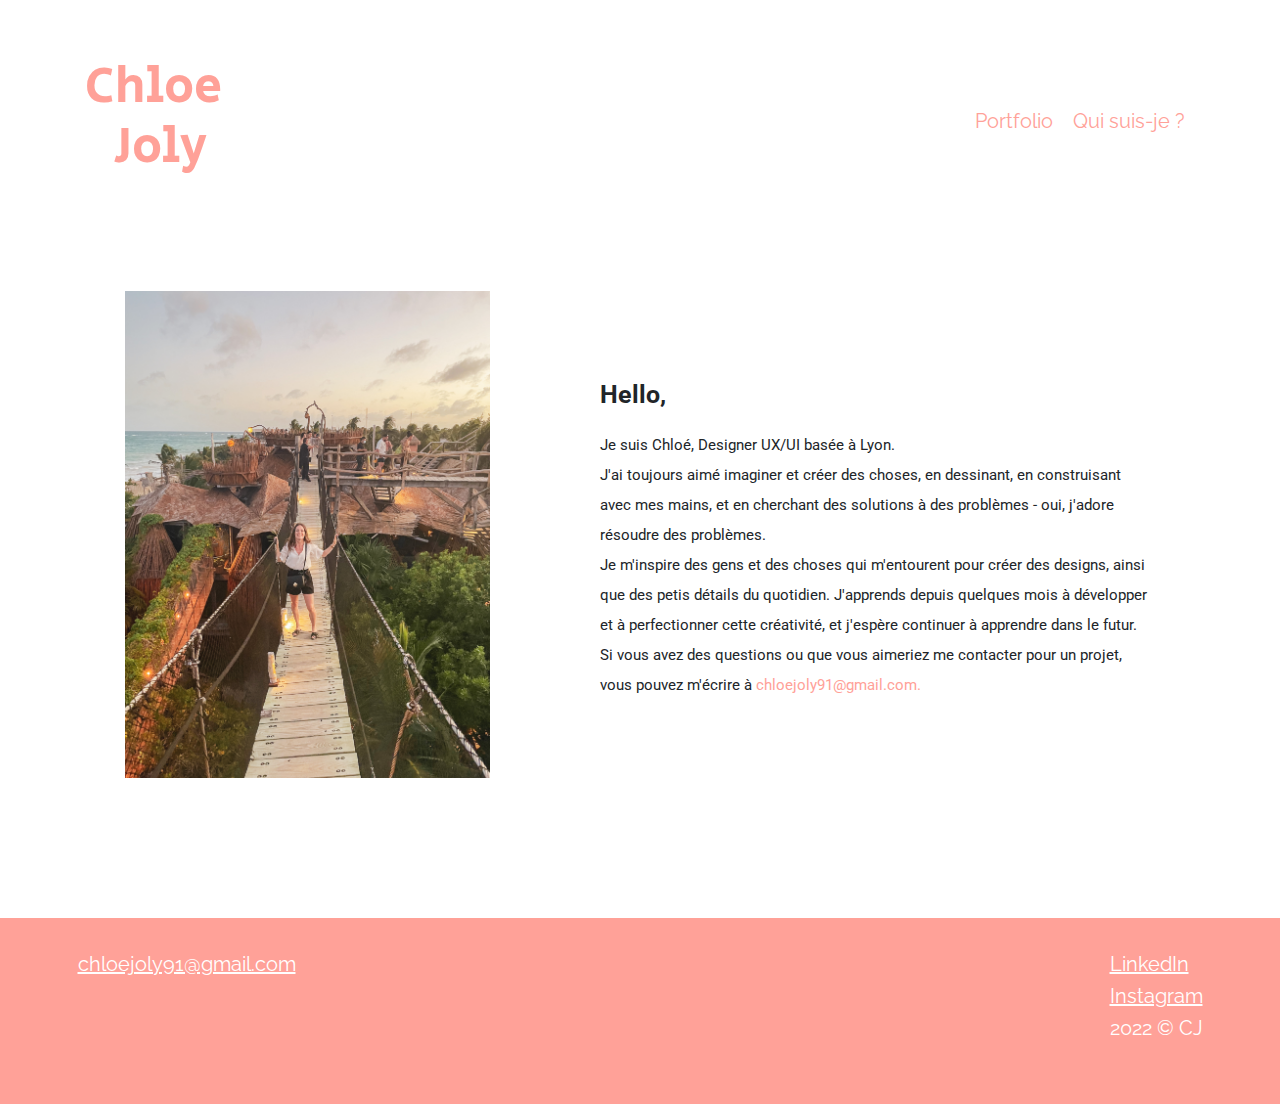
==== apropos.html @ e597cf81 "Add files via upload" ====
<!DOCTYPE html>
<html>

    <head>
        <meta charset="utf-8" />
        <title>A propos</title>
        <link rel="stylesheet" href="bootstrap.css" />
        <link rel="stylesheet" href="base.css" />
        <link rel="stylesheet" href="style.css" />
        <!-- JavaScript Bundle with Popper -->
        <script src="https://cdn.jsdelivr.net/npm/bootstrap@5.2.0-beta1/dist/js/bootstrap.bundle.min.js" integrity="sha384-pprn3073KE6tl6bjs2QrFaJGz5/SUsLqktiwsUTF55Jfv3qYSDhgCecCxMW52nD2" crossorigin="anonymous"></script>
		<link rel="preconnect" href="https://fonts.googleapis.com">
	<link rel="preconnect" href="https://fonts.gstatic.com" crossorigin>
	<link href="https://fonts.googleapis.com/css2?family=Roboto&display=swap" rel="stylesheet">
	<link href="https://fonts.googleapis.com/css2?family=Edu+NSW+ACT+Foundation:wght@600&display=swap" rel="stylesheet">
	<link href="https://fonts.googleapis.com/css2?family=Raleway:wght@200&display=swap" rel="stylesheet">	
	<link href="https://fonts.googleapis.com/css2?family=Secular+One&display=swap" rel="stylesheet">
	</head>

<body>
    <header>
		<section class="container ">
            <nav class="fs-2 navbar navbar-expand-lg">
                <div class="container-fluid">
                    <a class="navbar-brand" href="index.html"><h1 >Chloe<br/>
                        <span class="nom"> Joly </span></h1></a>
                        <button class="navbar-toggler" type="button" data-bs-toggle="collapse" data-bs-target="#navbarSupportedContent" aria-controls="navbarSupportedContent" aria-expanded="false" aria-label="Toggle navigation">
                        <span class="navbar-toggler-icon"></span>
                         </button>
                    <div class="collapse navbar-collapse" id="navbarSupportedContent">
                        <ul class="navbar-nav ms-auto mb-2 mb-lg-0">
                            <li class="nav-item">
                                <a class="nav-link" aria-current="page" href="index.html">Portfolio</a>
                            </li>
                            <li class="nav-item">
                                <a class="nav-link active" href="apropos.html">Qui suis-je ?</a>
                            </li>
                        </ul>
                    </div>
                </div>
              </nav>
			<nav>
		<section>
		</header>

	<main class="container">
		<section class="page1 row justify-content-center align-items-center pb-5">
				<div class="col-10 col-lg-4">
                    <img class="img-fluid m-auto mb-3" src="photo.jpg" alt="photo portrait chloe joly">
                </div>
				<div class="col-8 col-lg-6 offset-lg-1 text-lg-start text-center align-self-center">
                    <h2 class="hello">Hello,</h2>
					<p class="fs-4 lh-lg">Je suis Chloé, Designer UX/UI basée à Lyon. <br/>
                    J'ai toujours aimé imaginer et créer des choses, en dessinant, en construisant avec mes mains, et en cherchant des solutions à des problèmes - oui, j'adore résoudre des problèmes. <br/>
                    Je m'inspire des gens et des choses qui m'entourent pour créer des designs, ainsi que des petis détails du quotidien. J'apprends depuis quelques mois à développer et à perfectionner cette créativité, et j'espère continuer à apprendre dans le futur.<br/>
                    Si vous avez des questions ou que vous aimeriez me contacter pour un projet, vous pouvez m'écrire à <a class="mailrose" href="mailto:chloejoly91@gmail.com.">chloejoly91@gmail.com.</a>
                    </p>
				</div>
		</section>
	</main>

    <footer>
		<section class="container">
			<a class="mail" href="mailto:chloejoly91@gmail.com">chloejoly91@gmail.com</a>
			<p><a target="_blank" class="lk" href="https://www.linkedin.com/in/chloe-joly-13216418b/">LinkedIn</a><br/>
				<a target="_blank" class="insta" href="https://www.instagram.com/chloejlly/">Instagram</a> <br/>
				2022 © CJ</p>
		</section>
	</footer>
</body>

</html>
---- base.css ----
* {
  box-sizing: border-box;
  outline: none;
  text-decoration: none;
  /* transition: all .2s ease 0s; */
  /* Visualisation des éléments */
  /*border: 1px dotted rgba(0,0,0,0.3);*/
}

*:hover {
  transition: all 0.2s ease 0s;
}

html {
  font-size: 62.5%;
}

body {
  margin: 0;
  padding: 0;
  font-size: 1.6rem;
  line-height: 1.6;
}

a,
a:hover,
a:visited,
a:active {
  text-decoration: none;
  color: inherit;
}

ul {
  list-style: none;
  padding-left: 0;
}
---- style.css ----
/******** CLASSES GLOBALES ********/

header nav, footer {
    font-family: 'Raleway', sans-serif;
}

body {
    font-family: 'Roboto', sans-serif;
}

.ligne {
	display: flex;
	flex-direction: row;
	justify-content: center;
	align-items: flex-start;
}


/******** HEADER ********/
header{
	background-size: cover;
	background-position: center;
	padding-top: 40px;
	padding-bottom: 40px;
	margin-top: 10px;
}
.nav-link {
	color: #ffa198;
	margin: 5px;
}

.navbar-nav .nav-link.active {
	color: #ffa198;
}

.navbar-nav {
	align-items: flex-end;
	color: #ffa198;
}

header h1 {
	color: #ffa198;
    font-family:'Secular One', sans-serif;
	font-size: 50px;
}

.nom {
	margin-left: 30px;
}

/******** MAIN ********/

/******** Porfolio ********/

main section article{
	margin: 20px;
	padding: 20px;
}

.portfolio {
	margin-top: 20px;
	margin-bottom: 120px;
}

.blocs {
	align-items: center;
	justify-content: center;
}

.text-center {
	padding-top: 10px;
}

.projets {
	height: 200px;
	width: 300px;
}

/******** Formulaire de contact ********/
.contact {
	width: 700px;
	text-align: center;
	margin-top: 50px;
	margin-bottom: 50px;
}

.contact h2 {
	margin-bottom: 30px;
	font-size: 25px;
}

.blocnom, .blocmail, .blocsujet {
	color: #59595b;
	min-height: 20px;
	min-width: 700px;
	background-color:#f1f1f1;
}

.blocmsg {
	color: #59595b;
	min-height: 300px;
	min-width: 700px;
	background-color:#f1f1f1;
}

.bloc {
	border:#59595b;
}

.formulaire {
	display: flex;
	flex-direction: column;
	align-items: center;
	justify-content: center;
}

.boutonform {
	background-color: #ffa198;
	border : 1px solid #ffa198;
	margin-top: 10px;
	padding : 10px;
	border-radius: 20px;
	text-decoration: none;
	color: white;
	min-height: 20px;
	min-width: 100px;
	margin-bottom: 50px;
}

/******** Qui suis-je ********/
.hello {
	font-size: 25px;
	margin-bottom: 20px;
	font-weight: bold;
}

.portrait {
	width: 400px;
}

.mail, .lk, .insta, .link {
	color: white;
	text-decoration: underline;
}

.mailrose {
	color: #ffa198;
}

/******** Page 1 ********/

.page1 {
	margin-top: 60px;
	margin-bottom: 100px;
}

/******** Page 2 ********/

.page2 {
	margin-top: 60px;
	margin-bottom: 100px;
}

/******** Page 3 ********/

.page3 {
	margin-top: 60px;
	margin-bottom: 100px;
}

/******** Page 4 ********/

.page4 {
	margin-top: 60px;
	margin-bottom: 100px;
}

/******** Page 5 ********/

.broderies {
	max-height: 800px;
}

.page5 {
	margin-top: 60px;
	margin-bottom: 100px;
}

/******** Page 6 ********/

/******** FOOTER ********/

footer{
	font-size: 20px;
	background-color: #ffa198;
	color: white;
	background-size: cover;
	background-position: center;
	padding-top: 30px;
	padding-bottom: 50px;
	margin-top: 20px;
}

footer section {
	display: flex;
	justify-content: space-between;
}

.rs {
	display: inline-block;
}


/******** MEDIA QUERIES ********/
/* css qui s'appliquera de 0px à 767px = MOBILE */
@media (max-width: 767px) {
header nav ul {
	display: none;
}

header nav #burger {
	display: inline-block;
	width: 40px;
	height: 3px;
	background-color: #2845CC;
	position: relative;
}

header nav #burger::before {
	content: "";
	width: 40px;
	height: 3px;
	background-color: #2845CC;
	position: absolute;
	top:-10px;
	left: 0;
}

header nav #burger::after {
	content: "";
	width: 40px;
	height: 3px;
	background-color: #2845CC;
	position: absolute;
	top:10px;
	left: 0;
}

.contact {
	width: 400px;
	text-align: center;
	margin-top: 50px;
	margin-bottom: 50px;
}

.contact h2 {
	width: 400px;
	margin-bottom: 30px;
	font-size: 25px;
}

.blocnom, .blocmail, .blocsujet {
	color: #59595b;
	min-height: 20px;
	min-width: 400px;
	background-color:#f1f1f1;
}

.blocmsg {
	color: #59595b;
	min-height: 200px;
	min-width: 400px;
	background-color:#f1f1f1;
}

.bloc {
	border:#59595b;
}

.formulaire {
	display: flex;
	flex-direction: column;
	align-items: center;
	justify-content: center;
}

.boutonform {
	background-color: #2845CC;
	border : 1px solid #2845CC;
	margin-top: 10px;
	padding : 10px;
	border-radius: 20px;
	text-decoration: none;
	color: white;
	min-height: 20px;
	min-width: 100px;
	margin-bottom: 50px;
}
}




/******* ANIMATION *********/

.box{
    font-family: 'Merriweather Sans', sans-serif;
    overflow: hidden;
    position: relative;
    z-index: 1;
    transition: all .5s;
}
.box:hover{ box-shadow: 3px 3px 5px #999; }
.box:before,
.box:after{
    content: "";
    background: radial-gradient(circle at 23% 70%,rgba(255,255,255,0.8),#fff 30%);
    width: 150%;
    height: 150%;
    opacity: 0;
    transform: rotate(45deg);
    position: absolute;
    top:-10.5%;
    right:-150%;
    z-index: 1;
    transition: all 0.35s ease;
}
.box:after{
    background: rgba(255,255,255,0.5);
    width: 65%;
    height: 65%;
    right: auto;
    left: -20%;
    top: -65%;
}
.box:hover:before{
    opacity: 1;
    right: -85%;
}
.box:hover:after{
    opacity: 1;
    top: -42%;
}
.box img{
    width: 100%;
    height: auto;
    transition: all 0.5s ease;
}
.box:hover img{ transform: scale(1.2); }
.box .box-content{
    text-align: right;
    transform: translateY(-50%);
    position: absolute;
    top: 50%;
    right: -100%;
    z-index: 2;
    transition: all .5s;
}
.box:hover .box-content{ right: 5%; }
.box .title{
    color: #1e272e;
    font-size: 23px;
    font-weight: 700;
    text-transform: uppercase;
    margin: 0 0 3px 0;
}
.box .post{
    font-size: 16px;
    text-transform: capitalize;
    margin: 0 0 10px;
    display: block;
}
.box .icon{
    padding: 0;
    margin: 0;
    list-style: none;
}
.box .icon li{
    display: inline-block;
    margin: 0 4px;
}
.box .icon li a{
    color: #fff;
    background-color: #1e272e;
    font-size: 18px;
    text-align: center;
    line-height: 35px;
    height: 35px;
    width: 35px;
    border-radius: 50%;
    display: block;
    transition: all 0.3s;
}
.box .icon li  a:hover{
    color: #1e272e;
    background-color: #fff;
    border-radius: 10%;
    box-shadow: 0 0 5px #1e272e inset;
}
@media only screen and (max-width:990px){
    .box { margin: 0 0 30px; }
}
@media only screen and (max-width:479px){
    .box .title{ font-size: 20px; }
}
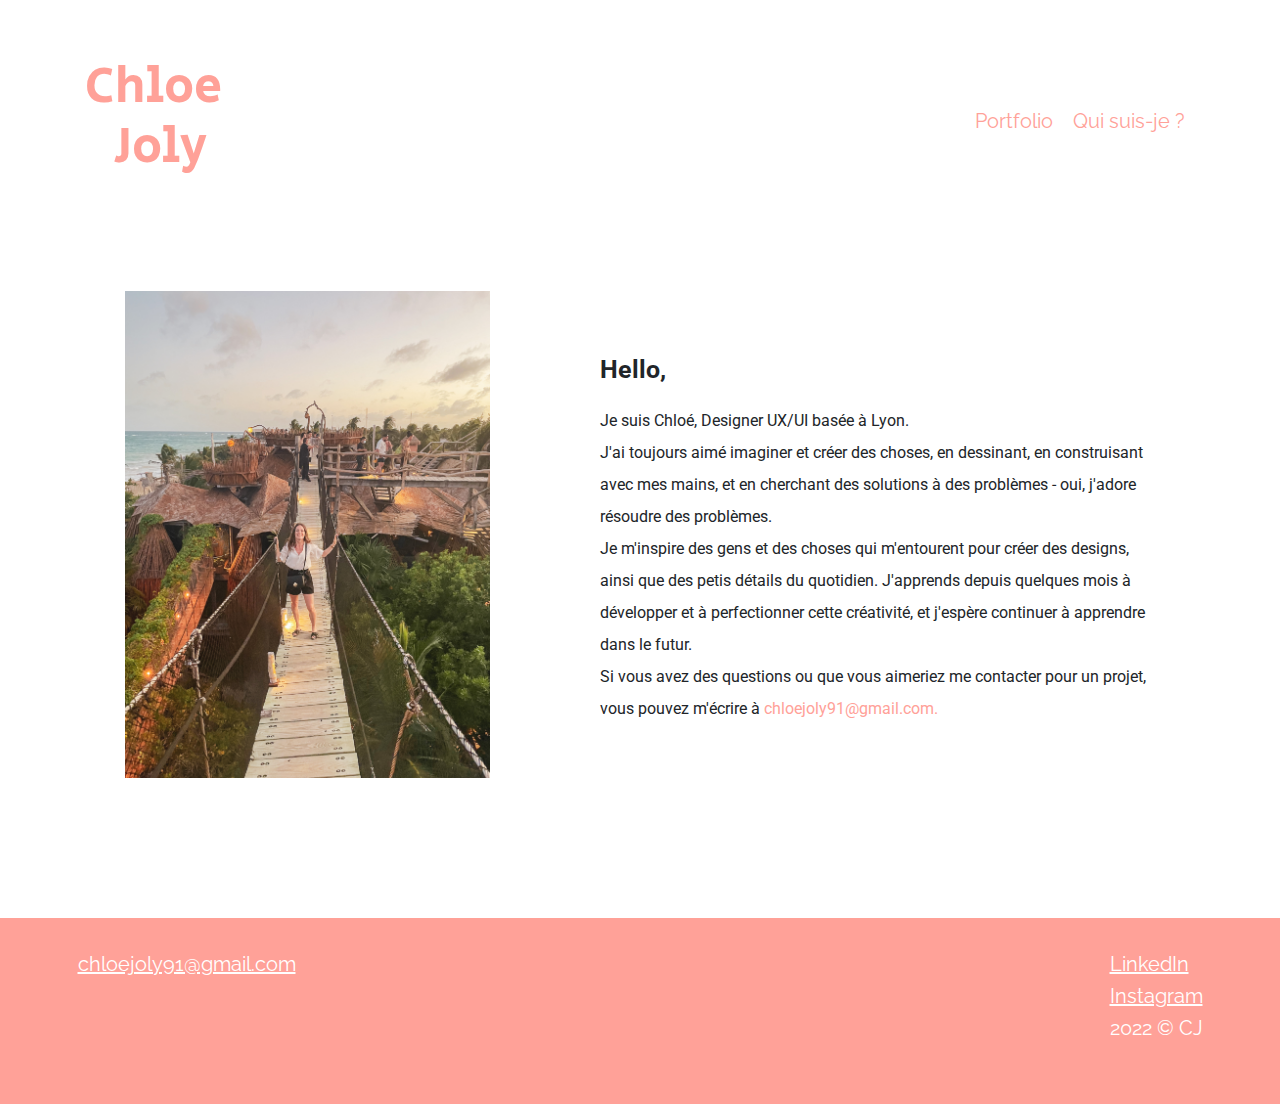
==== commit eb7828a1: "Add files via upload" ====
--- a/apropos.html
+++ b/apropos.html
@@ -48,9 +48,9 @@
 				<div class="col-10 col-lg-4">
                     <img class="img-fluid m-auto mb-3" src="photo.jpg" alt="photo portrait chloe joly">
                 </div>
-				<div class="col-8 col-lg-6 offset-lg-1 text-lg-start text-center align-self-center">
+				<div class="col-10 col-lg-6 offset-lg-1 text-lg-start text-center align-self-center">
                     <h2 class="hello">Hello,</h2>
-					<p class="fs-4 lh-lg">Je suis Chloé, Designer UX/UI basée à Lyon. <br/>
+					<p class="para lh-lg">Je suis Chloé, Designer UX/UI basée à Lyon. <br/>
                     J'ai toujours aimé imaginer et créer des choses, en dessinant, en construisant avec mes mains, et en cherchant des solutions à des problèmes - oui, j'adore résoudre des problèmes. <br/>
                     Je m'inspire des gens et des choses qui m'entourent pour créer des designs, ainsi que des petis détails du quotidien. J'apprends depuis quelques mois à développer et à perfectionner cette créativité, et j'espère continuer à apprendre dans le futur.<br/>
                     Si vous avez des questions ou que vous aimeriez me contacter pour un projet, vous pouvez m'écrire à <a class="mailrose" href="mailto:chloejoly91@gmail.com.">chloejoly91@gmail.com.</a>
--- a/style.css
+++ b/style.css
@@ -304,7 +304,7 @@
 /******* ANIMATION *********/
 
 .box{
-    font-family: 'Merriweather Sans', sans-serif;
+    font-family: 'Roboto', sans-serif;
     overflow: hidden;
     position: relative;
     z-index: 1;
@@ -397,8 +397,11 @@
     border-radius: 10%;
     box-shadow: 0 0 5px #1e272e inset;
 }
-@media only screen and (max-width:990px){
+@media screen and (max-width:990px){
     .box { margin: 0 0 30px; }
+	.col-sm-6 {
+			flex: 0 0 auto;
+			width: 100%;}
 }
 @media only screen and (max-width:479px){
     .box .title{ font-size: 20px; }
